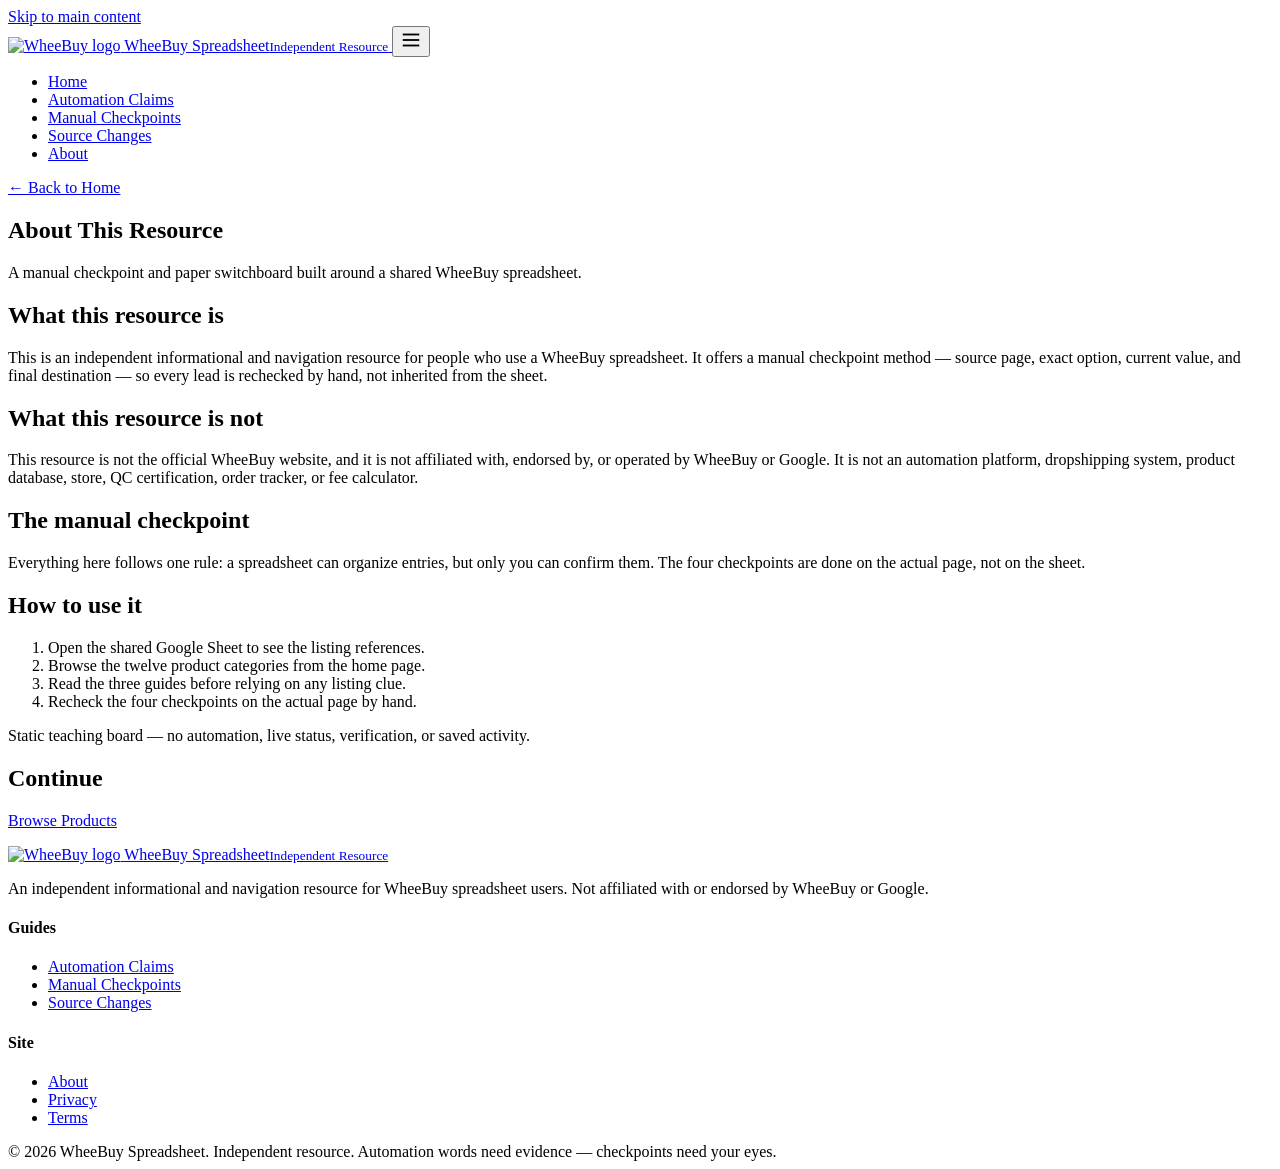
==== about/index.html @ 899d5212 "Add about/index.html" ====
<!DOCTYPE html>
<html lang="en">
<head>
  <meta charset="UTF-8">
  <meta name="viewport" content="width=device-width, initial-scale=1.0">
  <title>About | WheeBuy Spreadsheet</title>
  <meta name="description" content="About this independent WheeBuy spreadsheet resource: a manual checkpoint and paper switchboard, not an official WheeBuy service.">
  <link rel="canonical" href="https://repglide.github.io/wheebuy-spreadsheet/about/">
  <link rel="icon" type="image/png" href="../assets/images/favicon.png">
  <link rel="stylesheet" href="../assets/css/styles.css">
  <meta name="robots" content="index, follow">
</head>
<body>
  <a href="#main-content" class="skip-link">Skip to main content</a>

  <header class="site-header">
    <div class="container header-inner">
      <a href="../index.html" class="brand" aria-label="WheeBuy Spreadsheet Home">
        <img src="../assets/images/logo.png" alt="WheeBuy logo" width="34" height="34">
        <span class="brand-name">WheeBuy Spreadsheet<small>Independent Resource</small></span>
      </a>
      <button class="mobile-nav-toggle" aria-expanded="false" aria-label="Toggle navigation menu">
        <svg viewBox="0 0 24 24" fill="none" stroke="currentColor" stroke-width="2" width="22" height="22"><line x1="3" y1="6" x2="21" y2="6"></line><line x1="3" y1="12" x2="21" y2="12"></line><line x1="3" y1="18" x2="21" y2="18"></line></svg>
      </button>
      <nav class="main-nav" aria-label="Primary Navigation">
        <ul>
          <li><a href="../index.html">Home</a></li>
          <li><a href="../automation-claim-guide/">Automation Claims</a></li>
          <li><a href="../manual-checkpoint-guide/">Manual Checkpoints</a></li>
          <li><a href="../source-change-guide/">Source Changes</a></li>
          <li><a href="../about/" class="active">About</a></li>
        </ul>
      </nav>
    </div>
  </header>

  <main id="main-content">
    <section class="page-hero">
      <div class="container">
        <a class="back-link" href="../index.html">← Back to Home</a>
        <h1>About This Resource</h1>
        <p>A manual checkpoint and paper switchboard built around a shared WheeBuy spreadsheet.</p>
      </div>
    </section>

    <div class="article-body">
      <h2>What this resource is</h2>
      <p>This is an independent informational and navigation resource for people who use a WheeBuy spreadsheet. It offers a manual checkpoint method — source page, exact option, current value, and final destination — so every lead is rechecked by hand, not inherited from the sheet.</p>

      <h2>What this resource is not</h2>
      <p>This resource is not the official WheeBuy website, and it is not affiliated with, endorsed by, or operated by WheeBuy or Google. It is not an automation platform, dropshipping system, product database, store, QC certification, order tracker, or fee calculator.</p>

      <h2>The manual checkpoint</h2>
      <p>Everything here follows one rule: a spreadsheet can organize entries, but only you can confirm them. The four checkpoints are done on the actual page, not on the sheet.</p>

      <h2>How to use it</h2>
      <ol>
        <li>Open the shared Google Sheet to see the listing references.</li>
        <li>Browse the twelve product categories from the home page.</li>
        <li>Read the three guides before relying on any listing clue.</li>
        <li>Recheck the four checkpoints on the actual page by hand.</li>
      </ol>

      <p class="example-flag">Static teaching board — no automation, live status, verification, or saved activity.</p>

      <h2>Continue</h2>
      <p><a href="https://repglide.com/?agent=wheebuy" class="btn btn-primary" target="_blank" rel="noopener">Browse Products</a></p>
    </div>
  </main>

  <footer class="site-footer">
    <div class="container">
      <div class="footer-grid">
        <div class="footer-brand">
          <a href="../index.html" class="brand" aria-label="WheeBuy Spreadsheet Home">
            <img src="../assets/images/logo.png" alt="WheeBuy logo" width="30" height="30">
            <span class="brand-name">WheeBuy Spreadsheet<small>Independent Resource</small></span>
          </a>
          <p>An independent informational and navigation resource for WheeBuy spreadsheet users. Not affiliated with or endorsed by WheeBuy or Google.</p>
        </div>
        <div class="footer-col">
          <h4>Guides</h4>
          <ul>
            <li><a href="../automation-claim-guide/">Automation Claims</a></li>
            <li><a href="../manual-checkpoint-guide/">Manual Checkpoints</a></li>
            <li><a href="../source-change-guide/">Source Changes</a></li>
          </ul>
        </div>
        <div class="footer-col">
          <h4>Site</h4>
          <ul>
            <li><a href="../about/">About</a></li>
            <li><a href="../privacy/">Privacy</a></li>
            <li><a href="../terms/">Terms</a></li>
          </ul>
        </div>
      </div>
      <div class="footer-bottom">
        <span>&copy; <span id="year">2026</span> WheeBuy Spreadsheet. Independent resource.</span>
        <span>Automation words need evidence — checkpoints need your eyes.</span>
      </div>
    </div>
  </footer>

  <script src="../assets/js/main.js"></script>
</body>
</html>
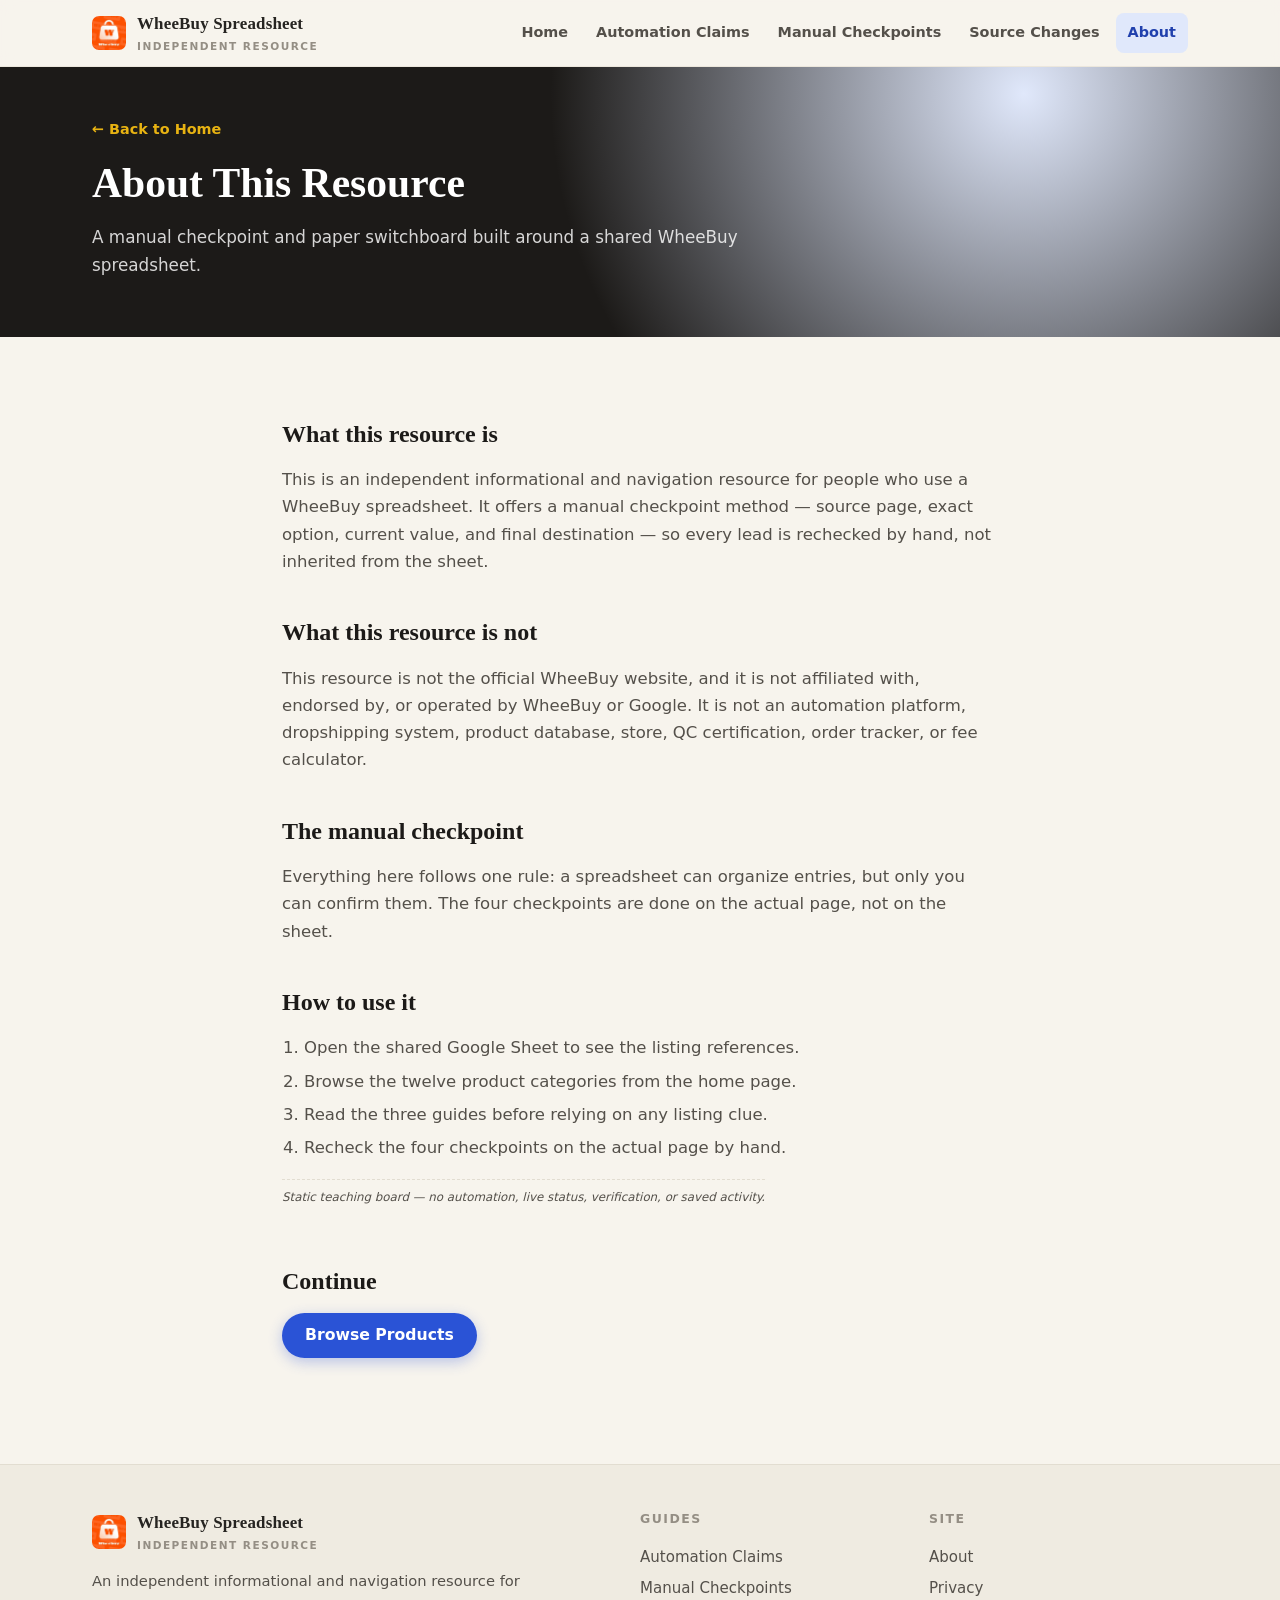
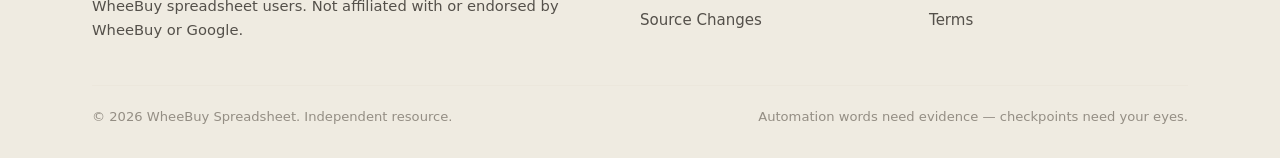
==== commit 0f617252: "Set nofollow noopener on repglide links" ====
--- a/about/index.html
+++ b/about/index.html
@@ -64,7 +64,7 @@
       <p class="example-flag">Static teaching board — no automation, live status, verification, or saved activity.</p>
 
       <h2>Continue</h2>
-      <p><a href="https://repglide.com/?agent=wheebuy" class="btn btn-primary" target="_blank" rel="noopener">Browse Products</a></p>
+      <p><a href="https://repglide.com/?agent=wheebuy" class="btn btn-primary" target="_blank" rel="nofollow noopener">Browse Products</a></p>
     </div>
   </main>
 
--- a/assets/css/styles.css
+++ b/assets/css/styles.css
@@ -0,0 +1,274 @@
+/* ==========================================================================
+   WheeBuy Spreadsheet — Manual Checkpoint / Paper Switchboard theme
+   Warm paper white · dark charcoal · electric blue · signal yellow · coral · mint
+   ========================================================================== */
+
+:root {
+  /* palette */
+  --paper:       #F7F4ED;
+  --paper-2:     #EFEBE1;
+  --paper-3:     #E5E0D3;
+  --ink:         #262421;
+  --ink-2:       #1C1A18;
+  --ink-soft:    #54504A;
+  --ink-faint:   #948E84;
+  --blue:        #2A53D6;
+  --blue-d:      #2040AD;
+  --blue-s:      #E0E8FB;
+  --yellow:      #E8B312;
+  --yellow-s:    #FCF1D0;
+  --coral:       #E05242;
+  --coral-s:     #FBE0DB;
+  --mint:        #3BAE85;
+  --mint-s:      #DFF4EC;
+  --line:        #E2DDD1;
+  --line-soft:   #ECE7DC;
+
+  /* typography */
+  --serif: Georgia, 'Times New Roman', Times, serif;
+  --sans: system-ui, -apple-system, 'Segoe UI', Roboto, Helvetica, Arial, sans-serif;
+  --mono: ui-monospace, SFMono-Regular, 'SF Mono', Menlo, Consolas, monospace;
+
+  /* geometry */
+  --radius: 14px;
+  --radius-sm: 8px;
+  --container: 1140px;
+  --shadow-sm: 0 1px 2px rgba(38, 36, 33, 0.05), 0 2px 8px rgba(38, 36, 33, 0.06);
+  --shadow-md: 0 4px 14px rgba(38, 36, 33, 0.10), 0 12px 32px rgba(38, 36, 33, 0.08);
+}
+
+* { box-sizing: border-box; }
+html { scroll-behavior: smooth; -webkit-text-size-adjust: 100%; }
+
+body {
+  margin: 0;
+  font-family: var(--sans);
+  font-size: 16.5px;
+  line-height: 1.65;
+  color: var(--ink);
+  background: var(--paper);
+  -webkit-font-smoothing: antialiased;
+  text-rendering: optimizeLegibility;
+}
+
+/* ---------- accessibility ---------- */
+.skip-link { position: absolute; left: -9999px; top: 0; background: var(--ink); color: #fff; padding: 10px 16px; z-index: 200; border-radius: 0 0 var(--radius-sm) 0; }
+.skip-link:focus { left: 0; }
+:focus-visible { outline: 3px solid var(--blue); outline-offset: 2px; border-radius: 3px; }
+.visually-hidden { position: absolute !important; width: 1px; height: 1px; margin: -1px; padding: 0; border: 0; overflow: hidden; clip: rect(0 0 0 0); white-space: nowrap; }
+
+/* ---------- layout ---------- */
+.container { max-width: var(--container); margin: 0 auto; padding: 0 22px; }
+
+/* ---------- header ---------- */
+.site-header { position: sticky; top: 0; z-index: 100; background: rgba(247, 244, 237, 0.92); backdrop-filter: saturate(140%) blur(8px); border-bottom: 1px solid var(--line-soft); }
+.header-inner { display: flex; align-items: center; gap: 20px; height: 66px; }
+.brand { display: flex; align-items: center; gap: 11px; text-decoration: none; color: var(--ink); }
+.brand img { width: 34px; height: 34px; display: block; border-radius: 7px; }
+.brand-name { font-family: var(--serif); font-weight: 700; font-size: 1.06rem; letter-spacing: 0.01em; }
+.brand-name small { display: block; font-family: var(--sans); font-weight: 600; font-size: 0.66rem; color: var(--ink-faint); letter-spacing: 0.14em; text-transform: uppercase; }
+
+.main-nav { margin-left: auto; }
+.main-nav ul { display: flex; align-items: center; gap: 4px; list-style: none; margin: 0; padding: 0; }
+.main-nav a { display: block; padding: 8px 12px; text-decoration: none; color: var(--ink-soft); font-weight: 600; font-size: 0.9rem; border-radius: var(--radius-sm); }
+.main-nav a:hover { background: var(--paper-2); color: var(--ink); }
+.main-nav a.active { color: var(--blue-d); background: var(--blue-s); }
+
+.mobile-nav-toggle { display: none; margin-left: auto; width: 44px; height: 44px; border: 1px solid var(--line); background: #fff; border-radius: var(--radius-sm); cursor: pointer; color: var(--ink); }
+.mobile-nav-toggle svg { display: block; margin: 0 auto; }
+
+@media (max-width: 860px) {
+  .main-nav { display: none; }
+  .mobile-nav-toggle { display: block; }
+  .main-nav.open { display: block; position: absolute; left: 0; right: 0; top: 66px; background: #fff; border-bottom: 1px solid var(--line); box-shadow: var(--shadow-md); }
+  .main-nav.open ul { flex-direction: column; align-items: stretch; gap: 2px; padding: 8px; }
+  .main-nav.open a { padding: 12px 14px; }
+}
+
+/* ---------- buttons ---------- */
+.btn { display: inline-flex; align-items: center; justify-content: center; gap: 8px; padding: 12px 22px; border-radius: 999px; text-decoration: none; font-weight: 700; font-size: 0.98rem; line-height: 1.2; border: 1.5px solid transparent; transition: transform 0.12s ease, box-shadow 0.12s ease, background 0.12s ease; }
+.btn:active { transform: translateY(1px); }
+.btn-primary { background: var(--blue); color: #fff; box-shadow: 0 4px 14px rgba(42, 83, 214, 0.30); }
+.btn-primary:hover { background: var(--blue-d); box-shadow: 0 6px 18px rgba(42, 83, 214, 0.38); }
+.btn-secondary { background: #fff; color: var(--ink); border-color: var(--line); box-shadow: var(--shadow-sm); }
+.btn-secondary:hover { border-color: var(--ink-soft); background: #fff; }
+.btn-sm { padding: 9px 16px; font-size: 0.88rem; }
+
+/* ---------- hero ---------- */
+.hero-section { padding: 56px 0 44px; position: relative; overflow: hidden; background: radial-gradient(circle at 85% 8%, var(--blue-s) 0, transparent 42%), radial-gradient(circle at 6% 92%, var(--yellow-s) 0, transparent 40%); }
+.hero-grid { display: grid; grid-template-columns: 1.05fr 0.95fr; gap: 44px; align-items: center; }
+.hero-badge { display: inline-block; padding: 5px 13px; border-radius: 999px; background: var(--mint-s); color: #1E6B4C; font-weight: 700; font-size: 0.76rem; letter-spacing: 0.08em; text-transform: uppercase; }
+.hero-title { font-family: var(--serif); font-size: clamp(2.05rem, 4.6vw, 3.1rem); line-height: 1.12; color: var(--ink-2); margin: 18px 0 16px; font-weight: 700; }
+.hero-title em { font-style: normal; color: var(--blue-d); }
+.hero-description { font-size: 1.08rem; color: var(--ink-soft); max-width: 34em; margin: 0 0 26px; }
+.hero-actions { display: flex; flex-wrap: wrap; gap: 12px; }
+
+/* hero paper circuit visual */
+.hero-visual { position: relative; }
+.circuit-hero { position: relative; width: 100%; }
+.circuit-hero svg { display: block; width: 100%; height: auto; }
+
+@media (max-width: 860px) {
+  .hero-grid { grid-template-columns: 1fr; gap: 26px; }
+  .hero-section { padding-top: 34px; }
+}
+
+/* ---------- section scaffolding ---------- */
+.section { padding: 46px 0; }
+.section-alt { background: var(--paper-2); }
+.section-header { max-width: 680px; margin: 0 auto 34px; text-align: center; }
+.eyebrow { display: inline-block; font-size: 0.76rem; font-weight: 700; letter-spacing: 0.14em; text-transform: uppercase; color: var(--blue-d); }
+.section-title { font-family: var(--serif); font-size: clamp(1.6rem, 3.4vw, 2.15rem); color: var(--ink-2); margin: 10px 0 12px; line-height: 1.2; }
+.section-lead { color: var(--ink-soft); font-size: 1.02rem; margin: 0; }
+
+/* ---------- category grid (plug-in circuit modules) ---------- */
+.categories-section { padding-top: 10px; }
+.cat-grid { display: grid; grid-template-columns: repeat(4, 1fr); gap: 14px; }
+.cat-card {
+  position: relative; display: flex; flex-direction: column; gap: 9px;
+  background: #fff; border: 1px solid var(--line); border-radius: var(--radius);
+  padding: 15px 16px 14px; text-decoration: none; color: var(--ink);
+  box-shadow: var(--shadow-sm); transition: transform 0.14s ease, box-shadow 0.14s ease, border-color 0.14s ease;
+}
+.cat-card:hover { transform: translateY(-3px); box-shadow: var(--shadow-md); border-color: var(--blue); }
+.cat-top { display: flex; align-items: center; justify-content: space-between; }
+.cat-id { font-family: var(--mono); font-size: 0.72rem; font-weight: 800; letter-spacing: 0.06em; color: var(--ink-faint); }
+.cat-icon { width: 28px; height: 28px; color: var(--blue-d); }
+.cat-icon svg { width: 100%; height: 100%; }
+.cat-name { font-weight: 700; color: var(--ink-2); font-size: 0.97rem; line-height: 1.3; }
+.cat-card .cat-arrow { margin-top: auto; font-size: 0.8rem; font-weight: 700; color: var(--blue-d); }
+.cat-card::before { content: ""; position: absolute; left: 10px; top: 8px; bottom: 8px; width: 4px; border-radius: 2px; background: var(--yellow); opacity: 0.85; }
+
+@media (max-width: 900px) {
+  .cat-grid { grid-template-columns: repeat(2, 1fr); gap: 12px; }
+  .cat-card { padding: 13px 13px 12px; }
+}
+
+/* ---------- four manual checkpoints (hollow nodes) ---------- */
+.checkpoint { display: flex; align-items: stretch; gap: 0; max-width: 960px; margin: 0 auto; }
+.cp-step { flex: 1; display: flex; flex-direction: column; align-items: center; text-align: center; gap: 8px; padding: 0 8px; }
+.cp-ring { width: 40px; height: 40px; border-radius: 50%; display: grid; place-items: center; font-family: var(--mono); font-weight: 800; font-size: 0.8rem; border: 3px solid; background: transparent; }
+.cp-step[data-n="1"] .cp-ring { border-color: var(--blue); color: var(--blue-d); }
+.cp-step[data-n="2"] .cp-ring { border-color: var(--yellow); color: #8A6A00; }
+.cp-step[data-n="3"] .cp-ring { border-color: var(--coral); color: var(--coral); }
+.cp-step[data-n="4"] .cp-ring { border-color: var(--mint); color: #1E6B4C; }
+.cp-label { font-weight: 700; color: var(--ink-2); font-size: 0.9rem; }
+.cp-desc { color: var(--ink-soft); font-size: 0.82rem; }
+.cp-wire { flex: none; align-self: center; color: var(--ink-faint); font-size: 1.35rem; font-weight: 800; padding: 0 1px; }
+@media (max-width: 740px) {
+  .checkpoint { flex-direction: column; gap: 0; }
+  .cp-step { flex-direction: row; align-items: center; text-align: left; gap: 12px; padding: 8px 0; }
+  .cp-wire { transform: rotate(90deg); align-self: center; }
+}
+
+/* ---------- signatures ---------- */
+.terminal-dot { display: inline-block; width: 9px; height: 9px; border-radius: 50%; background: var(--blue); vertical-align: middle; }
+.manual-tab { display: inline-block; font-family: var(--mono); font-size: 0.66rem; font-weight: 800; letter-spacing: 0.08em; text-transform: uppercase; padding: 3px 9px; border-radius: 5px; background: var(--yellow-s); color: #8A6A00; }
+.override-stripe { display: inline-block; font-family: var(--mono); font-size: 0.66rem; font-weight: 800; letter-spacing: 0.08em; text-transform: uppercase; padding: 3px 9px; border-radius: 5px; background: var(--coral-s); color: var(--coral); }
+.open-circuit { display: inline-block; width: 22px; height: 10px; border-top: 2px solid var(--ink-faint); border-bottom: 2px solid var(--ink-faint); }
+
+.open-note { display: inline-flex; align-items: center; gap: 9px; padding: 10px 14px; border: 1px dashed var(--coral); border-radius: var(--radius-sm); background: var(--coral-s); color: #8A2E20; font-weight: 600; font-size: 0.92rem; margin: 10px 0; }
+.open-note .qmark { flex: none; width: 24px; height: 24px; border-radius: 50%; background: var(--coral); color: #fff; display: grid; place-items: center; font-weight: 800; }
+
+.example-flag { display: inline-block; margin-top: 14px; font-size: 0.74rem; color: var(--ink-faint); font-style: italic; border-top: 1px dashed var(--line); padding-top: 8px; }
+
+/* ---------- organize/observe/recheck/stop ---------- */
+.duo-grid { display: grid; grid-template-columns: 1fr 1fr; gap: 14px; }
+.duo-col { background: #fff; border: 1px solid var(--line); border-radius: var(--radius); padding: 20px 22px; }
+.duo-col h3 { margin: 0 0 10px; font-size: 1.02rem; display: flex; align-items: center; gap: 9px; color: var(--ink-2); }
+.duo-col ul { margin: 0; padding-left: 18px; color: var(--ink-soft); font-size: 0.94rem; }
+.duo-col ul li { margin: 6px 0; }
+.duo-col .mark { flex: none; width: 22px; height: 22px; border-radius: 5px; display: grid; place-items: center; font-size: 0.78rem; color: #fff; font-family: var(--mono); }
+.duo-col.is-a .mark { background: var(--blue); }
+.duo-col.is-b .mark { background: var(--coral); }
+@media (max-width: 720px) { .duo-grid { grid-template-columns: 1fr; } }
+
+/* boundary switchboard */
+.switchboard { display: grid; grid-template-columns: repeat(4, 1fr); gap: 14px; max-width: 1000px; margin: 0 auto; }
+.sb-zone { background: #fff; border: 1px solid var(--line); border-radius: var(--radius); padding: 20px 18px 16px; }
+.sb-zone h3 { display: flex; align-items: center; gap: 8px; margin: 0 0 8px; font-family: var(--serif); font-size: 1.05rem; color: var(--ink-2); }
+.sb-knob { flex: none; width: 24px; height: 24px; border-radius: 50%; border: 3px solid var(--ink-faint); position: relative; }
+.sb-knob::after { content: ""; position: absolute; top: 50%; left: 50%; width: 3px; height: 11px; background: var(--ink-faint); transform: translate(-50%, -50%); }
+.sb-zone p { margin: 0; color: var(--ink-soft); font-size: 0.86rem; line-height: 1.5; }
+.sb-zone.sb-1 .sb-knob { border-color: var(--blue); }
+.sb-zone.sb-2 .sb-knob { border-color: var(--yellow); }
+.sb-zone.sb-3 .sb-knob { border-color: var(--coral); }
+.sb-zone.sb-4 .sb-knob { border-color: var(--mint); }
+@media (max-width: 860px) { .switchboard { grid-template-columns: 1fr 1fr; } }
+@media (max-width: 560px) { .switchboard { grid-template-columns: 1fr; } }
+
+/* ---------- automation language list ---------- */
+.sig-list { list-style: none; margin: 0; padding: 0; max-width: 760px; margin-inline: auto; }
+.sig-list li { display: flex; gap: 14px; align-items: flex-start; padding: 14px 16px; margin: 10px 0; background: #fff; border: 1px solid var(--line); border-radius: var(--radius); box-shadow: var(--shadow-sm); }
+.sig-list .sig-num { flex: none; width: 30px; height: 30px; border-radius: 50%; display: grid; place-items: center; color: #fff; font-weight: 800; font-size: 0.8rem; font-family: var(--mono); background: var(--blue); }
+.sig-list p { margin: 0; color: var(--ink-soft); font-size: 0.96rem; }
+.sig-list strong { color: var(--ink-2); }
+
+/* ---------- guide entry cards ---------- */
+.guide-grid { display: grid; grid-template-columns: repeat(3, 1fr); gap: 16px; }
+.guide-card { display: flex; flex-direction: column; background: #fff; border: 1px solid var(--line); border-radius: var(--radius); padding: 24px 22px; text-decoration: none; color: var(--ink); box-shadow: var(--shadow-sm); transition: transform 0.14s ease, box-shadow 0.14s ease; }
+.guide-card:hover { transform: translateY(-3px); box-shadow: var(--shadow-md); }
+.guide-card .guide-num { font-family: var(--mono); font-size: 0.78rem; color: var(--coral); letter-spacing: 0.1em; }
+.guide-card h3 { font-family: var(--serif); font-size: 1.24rem; color: var(--ink-2); margin: 8px 0 10px; }
+.guide-card p { color: var(--ink-soft); font-size: 0.95rem; margin: 0 0 16px; }
+.guide-card .guide-cta { margin-top: auto; font-weight: 700; color: var(--blue-d); font-size: 0.9rem; }
+@media (max-width: 900px) { .guide-grid { grid-template-columns: 1fr; } }
+
+/* ---------- FAQ ---------- */
+.faq-list { max-width: 760px; margin: 0 auto; }
+details.faq-item { background: #fff; border: 1px solid var(--line); border-radius: var(--radius); margin: 10px 0; box-shadow: var(--shadow-sm); overflow: hidden; }
+details.faq-item summary { cursor: pointer; list-style: none; padding: 16px 20px; font-weight: 700; color: var(--ink-2); display: flex; align-items: center; justify-content: space-between; gap: 14px; }
+details.faq-item summary::-webkit-details-marker { display: none; }
+details.faq-item summary::after { content: "+"; font-size: 1.5rem; font-weight: 400; color: var(--blue-d); line-height: 1; }
+details.faq-item[open] summary::after { content: "–"; }
+.faq-item .faq-body { padding: 0 20px 18px; color: var(--ink-soft); font-size: 0.96rem; }
+.faq-item .faq-body p { margin: 0 0 10px; }
+
+/* ---------- final CTA ---------- */
+.final-cta { background: var(--ink-2); color: #fff; border-radius: 20px; padding: 44px 40px; text-align: center; position: relative; overflow: hidden; }
+.final-cta::before { content: ""; position: absolute; inset: 0; opacity: 0.35; background: radial-gradient(circle at 15% 20%, var(--blue) 0, transparent 40%), radial-gradient(circle at 85% 80%, var(--yellow) 0, transparent 40%); }
+.final-cta h2 { font-family: var(--serif); font-size: clamp(1.5rem, 3.2vw, 2.1rem); margin: 0 0 12px; position: relative; }
+.final-cta p { color: rgba(255,255,255,0.82); max-width: 30em; margin: 0 auto 24px; position: relative; }
+.final-cta .btn-primary { position: relative; }
+
+/* ---------- footer ---------- */
+.site-footer { border-top: 1px solid var(--line); background: var(--paper-2); padding: 44px 0 30px; margin-top: 30px; }
+.footer-grid { display: grid; grid-template-columns: 2fr 1fr 1fr; gap: 30px; }
+.footer-brand p { color: var(--ink-soft); font-size: 0.92rem; max-width: 34em; }
+.footer-col h4 { font-size: 0.78rem; letter-spacing: 0.12em; text-transform: uppercase; color: var(--ink-faint); margin: 0 0 12px; }
+.footer-col ul { list-style: none; margin: 0; padding: 0; }
+.footer-col a { color: var(--ink-soft); text-decoration: none; font-size: 0.94rem; line-height: 2.1; }
+.footer-col a:hover { color: var(--blue-d); }
+.footer-bottom { margin-top: 28px; padding-top: 20px; border-top: 1px solid var(--line-soft); font-size: 0.82rem; color: var(--ink-faint); display: flex; flex-wrap: wrap; gap: 8px 20px; justify-content: space-between; }
+@media (max-width: 720px) { .footer-grid { grid-template-columns: 1fr; } }
+
+/* ---------- article / guide pages ---------- */
+.page-hero { background: radial-gradient(circle at 80% 10%, var(--blue-s) 0, transparent 45%), var(--ink-2); color: #fff; padding: 48px 0 40px; position: relative; overflow: hidden; }
+.page-hero .container { position: relative; }
+.page-hero h1 { font-family: var(--serif); font-size: clamp(1.8rem, 4vw, 2.6rem); margin: 12px 0 12px; line-height: 1.15; color: #fff; }
+.page-hero p { color: rgba(255,255,255,0.82); max-width: 40em; font-size: 1.05rem; }
+
+.article-body { max-width: 760px; margin: 0 auto; padding: 40px 22px 60px; }
+.article-body h2 { font-family: var(--serif); font-size: 1.5rem; color: var(--ink-2); margin: 38px 0 12px; }
+.article-body h3 { font-size: 1.12rem; color: var(--ink-2); margin: 26px 0 8px; }
+.article-body p { color: var(--ink-soft); margin: 0 0 16px; }
+.article-body ul, .article-body ol { color: var(--ink-soft); margin: 0 0 18px; padding-left: 22px; }
+.article-body li { margin: 6px 0; }
+.article-body blockquote { margin: 22px 0; padding: 16px 20px; background: var(--paper-2); border-left: 4px solid var(--blue); border-radius: 0 var(--radius-sm) var(--radius-sm) 0; color: var(--ink-soft); font-family: var(--serif); font-size: 1.06rem; }
+
+.back-link { display: inline-flex; align-items: center; gap: 6px; color: var(--yellow); font-weight: 700; text-decoration: none; font-size: 0.9rem; margin-bottom: 6px; }
+.back-link:hover { text-decoration: underline; }
+
+/* legal pages */
+.legal-body { max-width: 720px; margin: 0 auto; padding: 40px 22px 60px; }
+.legal-body h1 { font-family: var(--serif); color: var(--ink-2); font-size: 2rem; margin: 0 0 6px; }
+.legal-body .legal-date { color: var(--ink-faint); font-size: 0.85rem; margin-bottom: 24px; }
+.legal-body h2 { font-family: var(--serif); font-size: 1.25rem; color: var(--ink-2); margin: 28px 0 8px; }
+.legal-body p, .legal-body li { color: var(--ink-soft); }
+.legal-body ul { padding-left: 22px; }
+
+/* 404 */
+.notfound { text-align: center; padding: 70px 22px 80px; }
+.notfound .big { font-family: var(--serif); font-size: clamp(4rem, 14vw, 7rem); color: var(--ink-2); margin: 0; line-height: 1; }
+.notfound h1 { font-family: var(--serif); color: var(--ink-2); margin: 8px 0 12px; }
+.notfound p { color: var(--ink-soft); max-width: 30em; margin: 0 auto 24px; }
